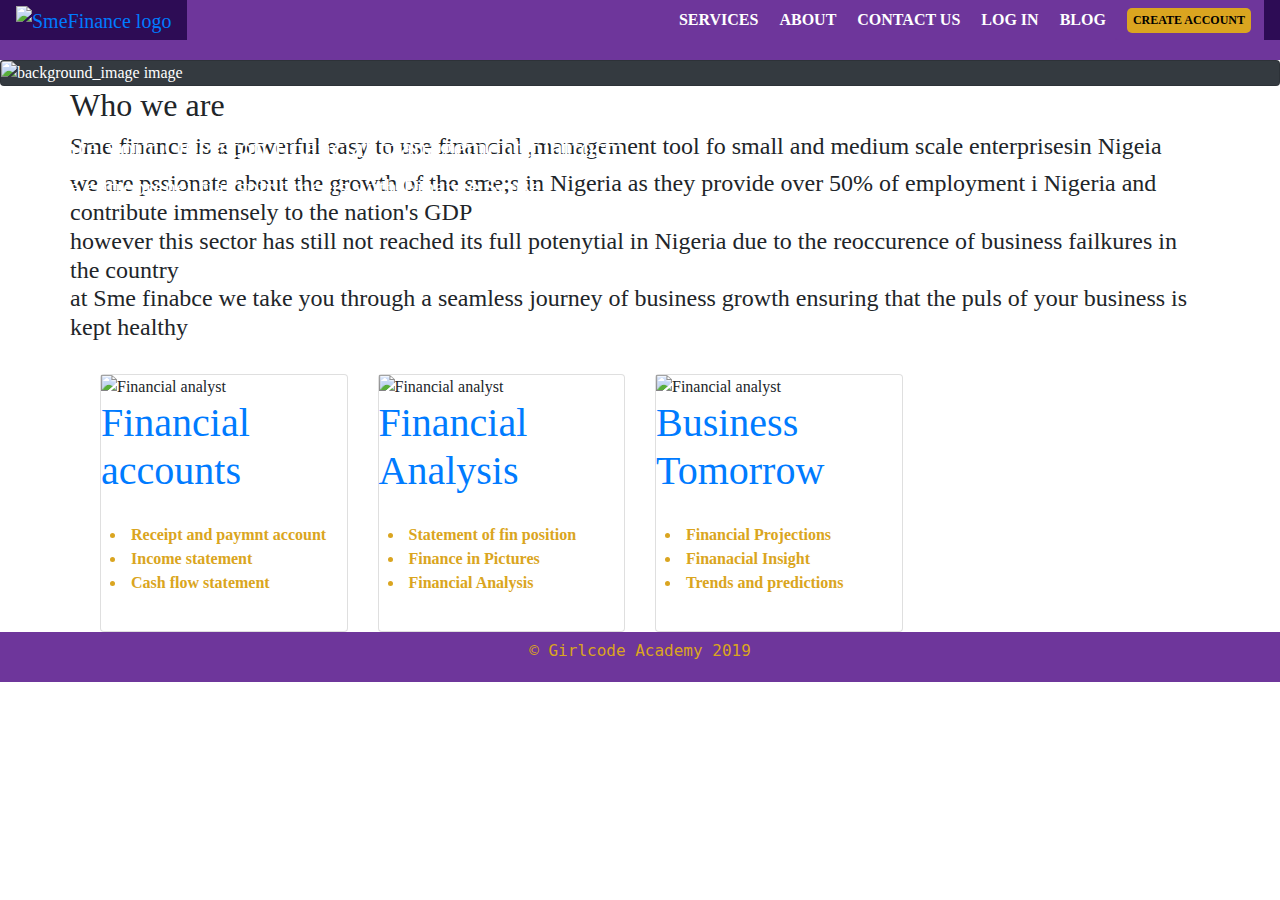
==== index.html @ 727495b0 "first commit" ====
<!DOCTYPE html>
<html lang="en">

<head>
    <meta charset="UTF-8">
    <meta name="viewport" content="width=device-width, initial-scale=1.0">
    <meta http-equiv="X-UA-Compatible" content="ie=edge">
    <link rel="stylesheet" href="css/bootstrap.min.css">
    <link rel="stylesheet" href="css/bootstrap.min.css">
    <link rel="stylesheet" href="css/stylestyle.css">
    <link rel="stylesheet" href="css/all.css">
    <title>Sme Finance</title>
</head>
<header>
    <nav class="navbar navbar-expand-sm fixed-top mb-5">

        <a href="index.html" class="navbar-brand logo">
            <img src="image/" alt="SmeFinance logo">
        </a>

        <button class="navbar-toggler" id="navbar-toggle" type="button" data-toggle="collapse" data-target="#nav">
            <i class="fa fa-bars" style="color: blueviolet;"></i>
        </button>
        <!--nav bar--->
        <div class="navbar-change collapse navbar-collapse" id="nav">
            <ul class="navbar-nav ml-auto">
                <li class="nav-item">
                    <a href="services.html" class="nav-link ">
                        SERVICES
                    </a>
                </li>
                <li class="nav-item">
                    <a href="about.html" class="nav-link ">
                        ABOUT
                    </a>
                </li>
                <li class="nav-item">
                    <a href="contact.html" class="nav-link">
                        CONTACT US
                    </a>
                </li>
                <li class="nav-item">
                    <a href="signin.html" class="nav-link">
                        LOG IN
                    </a>
                </li>
                <li class="nav-item">
                    <a href="signin.html" class="nav-link">
                        BLOG
                    </a>
                </li>
            </ul>
            <a href="signup.html" class="btn">
                <button id="navbar-btn">CREATE ACCOUNT</button>
            </a>
    </nav>
    </div>
</header>

<body>

    <!---there will be pishure and story on the pishure--->
    <div class="background_image">
        <div class="card bg-dark text-white">
            <img class="card-img" src="image/horse.png" alt="background_image image">
            <div class="card-img-overlay">
                <h2 class="card-title text-center"> SmeFinance</h5>
                    <h3 class="card-text">We are your One-stop financial management platform</h3>
                    <h4 class="card-text">where entrepreneurial spirit meets with Finance Sense</h4>
            </div>
        </div>
    </div>

    <!--second section-->
    <div class="container">
        <div class="row">
        </div>

        <div class="block">
            <div class="row">

                <div class="content-heading">
                    <h2>Who we are </h2>
                </div>
                <h4>Sme finance is a powerful easy to use financial ,management tool fo small and medium scale
                    enterprisesin Nigeia</h4>
                <h4>we are pssionate about the growth of the sme;s in Nigeria as they provide over 50% of employment i
                    Nigeria and contribute immensely to the nation's GDP<br>however this sector has still not reached
                    its full potenytial in Nigeria due to the reoccurence of business failkures in the country<br>at Sme
                    finabce we take you through a seamless journey of business growth ensuring that the puls of your
                    business is kept healthy<h4>


            </div>


            <!--Services/what we offer comes next-->
            <div class="container">
                <div class="row mt-3">
                    <div class="col-12 col-md-6 col-lg-3">
                        <div class="card">
                            <img src="image/finlyst.jpg" alt="Financial analyst" style="100%">
                            <h1>
                                <a href="finacc.html">Financial accounts</a>
                            </h1>
                            <div class="card-body">
                                <ul>
                                    <li>Receipt and paymnt account</li>
                                    <li>Income statement</li>
                                    <li>Cash flow statement</li>
                                </ul>
                            </div>
                        </div>
                    </div>
                    <div class="col-12 col-md-6 col-lg-3">
                        <div class="card">
                            <img src="image/finlyst.jpg" alt="Financial analyst" style="100%">
                            <h1>
                                <a href="finacc.html">Financial Analysis</a>
                            </h1>
                            <div class="card-body">
                                <ul>
                                    <li>Statement of fin position</li>
                                    <li>Finance in Pictures</li>
                                    <li>Financial Analysis</li>
                                </ul>
                            </div>
                        </div>

                    </div>
                    <div class="col-12 col-md-6 col-lg-3">
                        <div class="card">
                            <img src="image/finlyst.jpg" alt="Financial analyst" style="100%">
                            <h1>
                                <a href="finacc.html">Business Tomorrow</a>
                            </h1>
                            <div class="card-body">
                                <ul>
                                    <li>Financial Projections</li>
                                    <li>Finanacial Insight</li>
                                    <li>Trends and predictions</li>
                                </ul>
                            </div>
                        </div>

                    </div>


                </div>
            </div>
        </div>
    </div>
    <footer class="text-center">
        <p id="footer-text">
            &copy; Girlcode Academy 2019
        </p>

    </footer>


</body>
<script defer src="js/all.js"></script>
<script src="js/jquery-3.3.1.slim.min.js"></script>
<script src="js/popper.min.js"></script>
<script src="js/bootstrap.min.js"></script>
<script src="js/mercy.js"></script>

</html>
---- css/stylestyle.css ----
/* this is necessary for the javascript, copy from here*/
header {
    background-color: #6E369B;
    text-align: center;
    height: 60px;
}
.navbar-change{
    background-color:   #6E369B;
    text-align: center;
    padding-left: 0;
}

.navbar-change a {
    border-bottom: 0.5px solid   #6E369B;
    color: white;
}

.navbar-change >.collapse{
    width: 20px;
}

/* this is necessary for the javascript  end*/

/* This applies to all elements on the website */
*{
    font-family: 'Open Sans', serif, sans-serif;
}
/* end */

.navbar{
    background-color: rgb(45, 12, 85);
    height: 40px;
}

ul, li, a.nav-link{
    color: white;
    font-size: 16px;
    padding-left: 5px;
    font-weight: bold;
}

ul, li, a.nav-link:hover{
    color: goldenrod;
}

.logo img{
    width: 100px; 
    height: 20px;
}

#navbar-btn{
    background-color:goldenrod;
    color:black;
    font-size: 12px;
    font-weight: bold;
    border-radius: 5px;
    height: 25px;
    border: 1px white;
}

#navbar-btn:hover{
    color: goldenrod;
    background-color: white;
}
/*background image design*/
.background_image {
    text-decoration-color: blueviolet;   
   }
   .card-img {
       height: 100%;
   }
   .card-text {
       text-decoration-color: #6E369B;
   }
   
   .card-image-overlay {
       position: absolute;
       top: 1;
       right: 0;
       bottom: 1;
       left: 0;
       height: 50}


.span4 img {
    margin-right: 10px;
}
.span4 .img-left {
    float: left;
}
.span4 .img-right {
    float: right;
}
/*styling of product cards*/
card-body p {
    margin-bottom: 0px;
}
.card-body p span {
    text-decoration: underline;
    color: magenta;
}
.card{
    transition: all 0.7s;
}
.image {
    width: 100%;
    max-height: 350px;

}
.image img{
    width: 255px;
    
}
.{
    font-size: 18;
}

/*styling of footer*/
footer{
    background-color: #6E369B;
    height: 50px;
}
#footer-text{
    color:goldenrod; 
    font-weight: 100; 
    font-family: monospace;
    padding-top: 7px;
}
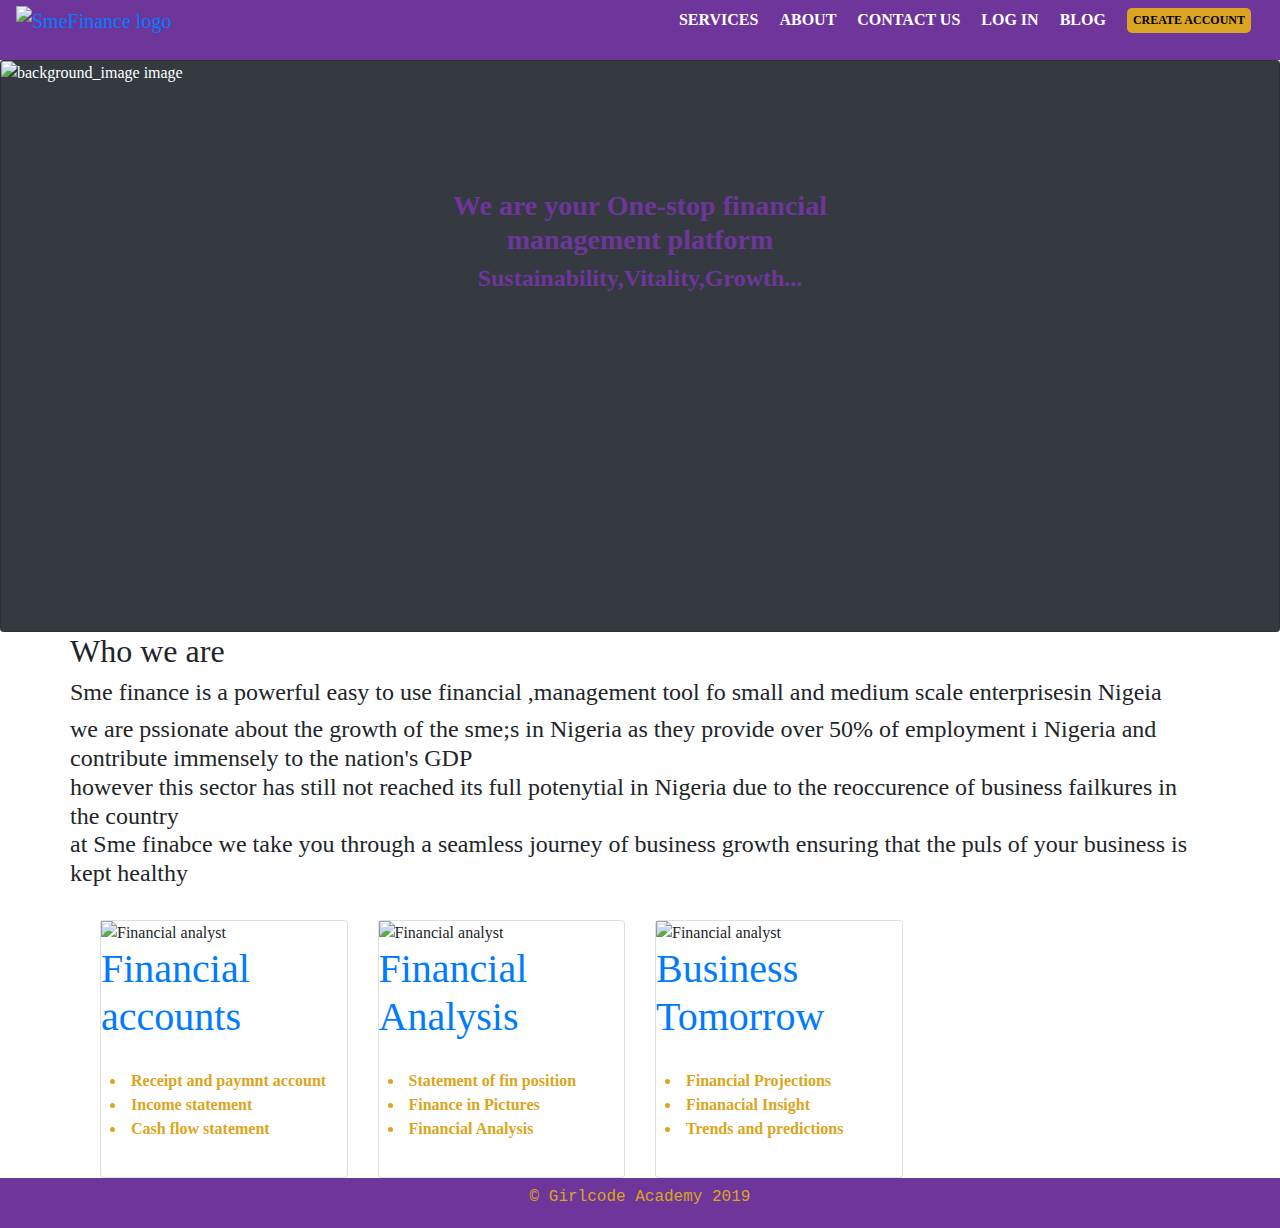
==== commit 722324b1: "input file" ====
--- a/index.html
+++ b/index.html
@@ -6,9 +6,8 @@
     <meta name="viewport" content="width=device-width, initial-scale=1.0">
     <meta http-equiv="X-UA-Compatible" content="ie=edge">
     <link rel="stylesheet" href="css/bootstrap.min.css">
-    <link rel="stylesheet" href="css/bootstrap.min.css">
+    <link rel="stylesheet" href="css/all.css">
     <link rel="stylesheet" href="css/stylestyle.css">
-    <link rel="stylesheet" href="css/all.css">
     <title>Sme Finance</title>
 </head>
 <header>
@@ -62,11 +61,11 @@
     <!---there will be pishure and story on the pishure--->
     <div class="background_image">
         <div class="card bg-dark text-white">
-            <img class="card-img" src="image/horse.png" alt="background_image image">
+            <img class="card-img" src="image/writing.jpg" alt="background_image image">
             <div class="card-img-overlay">
-                <h2 class="card-title text-center"> SmeFinance</h5>
-                    <h3 class="card-text">We are your One-stop financial management platform</h3>
-                    <h4 class="card-text">where entrepreneurial spirit meets with Finance Sense</h4>
+                <h2 class="card-title text-center"> </h5>
+                    <h3 class="card-text">We are your One-stop financial <br>management platform</h3>
+                    <h4 class="card-text">Sustainability,Vitality,Growth...</h4>
             </div>
         </div>
     </div>
@@ -99,7 +98,7 @@
                 <div class="row mt-3">
                     <div class="col-12 col-md-6 col-lg-3">
                         <div class="card">
-                            <img src="image/finlyst.jpg" alt="Financial analyst" style="100%">
+                            <img src="image/finlyst.jpg" alt="Financial analyst" >
                             <h1>
                                 <a href="finacc.html">Financial accounts</a>
                             </h1>
@@ -114,7 +113,7 @@
                     </div>
                     <div class="col-12 col-md-6 col-lg-3">
                         <div class="card">
-                            <img src="image/finlyst.jpg" alt="Financial analyst" style="100%">
+                            <img src="image/finlyst.jpg" alt="Financial analyst" >
                             <h1>
                                 <a href="finacc.html">Financial Analysis</a>
                             </h1>
@@ -130,7 +129,7 @@
                     </div>
                     <div class="col-12 col-md-6 col-lg-3">
                         <div class="card">
-                            <img src="image/finlyst.jpg" alt="Financial analyst" style="100%">
+                            <img src="image/finlyst.jpg" alt="Financial analyst" >
                             <h1>
                                 <a href="finacc.html">Business Tomorrow</a>
                             </h1>
--- a/css/stylestyle.css
+++ b/css/stylestyle.css
@@ -26,9 +26,16 @@
     font-family: 'Open Sans', serif, sans-serif;
 }
 /* end */
-
+#nav {
+    margin: 5em 0 5em 0;
+    padding: 0;
+}
+ .nav-link {
+     margin: ;
+     padding: ;
+ }
 .navbar{
-    background-color: rgb(45, 12, 85);
+    background-color:  #6E369B;
     height: 40px;
 }
 
@@ -67,10 +74,20 @@
     text-decoration-color: blueviolet;   
    }
    .card-img {
-       height: 100%;
+       height: 570px;
    }
    .card-text {
-       text-decoration-color: #6E369B;
+       color: #6E369B;
+       text-align: center;
+       font-weight: bolder;
+   }
+
+   .card-title {
+       color: black;
+   }
+
+   .card-img-overlay {
+       margin-top: 6em;
    }
    
    .card-image-overlay {
@@ -79,7 +96,8 @@
        right: 0;
        bottom: 1;
        left: 0;
-       height: 50}
+       height: 50;
+    }
 
 
 .span4 img {
@@ -111,9 +129,33 @@
     width: 255px;
     
 }
-.{
-    font-size: 18;
+
+/*form goes here*/
+.form-body {
+    width: 70%;
+    max-width: 500px;
+    margin: 4em 0 0 27em;
+    background: #6E369B;
 }
+
+form {
+    padding: 3em;
+    color: white;
+    margin: 0 0 2em 5em;
+}
+
+input {
+    padding: 0.4em 1em 0.4em 1em;
+    border-radius: 10px;
+}
+
+input#register {
+    margin-top: 1.1em;
+    background: goldenrod;
+}
+
+
+
 
 /*styling of footer*/
 footer{
